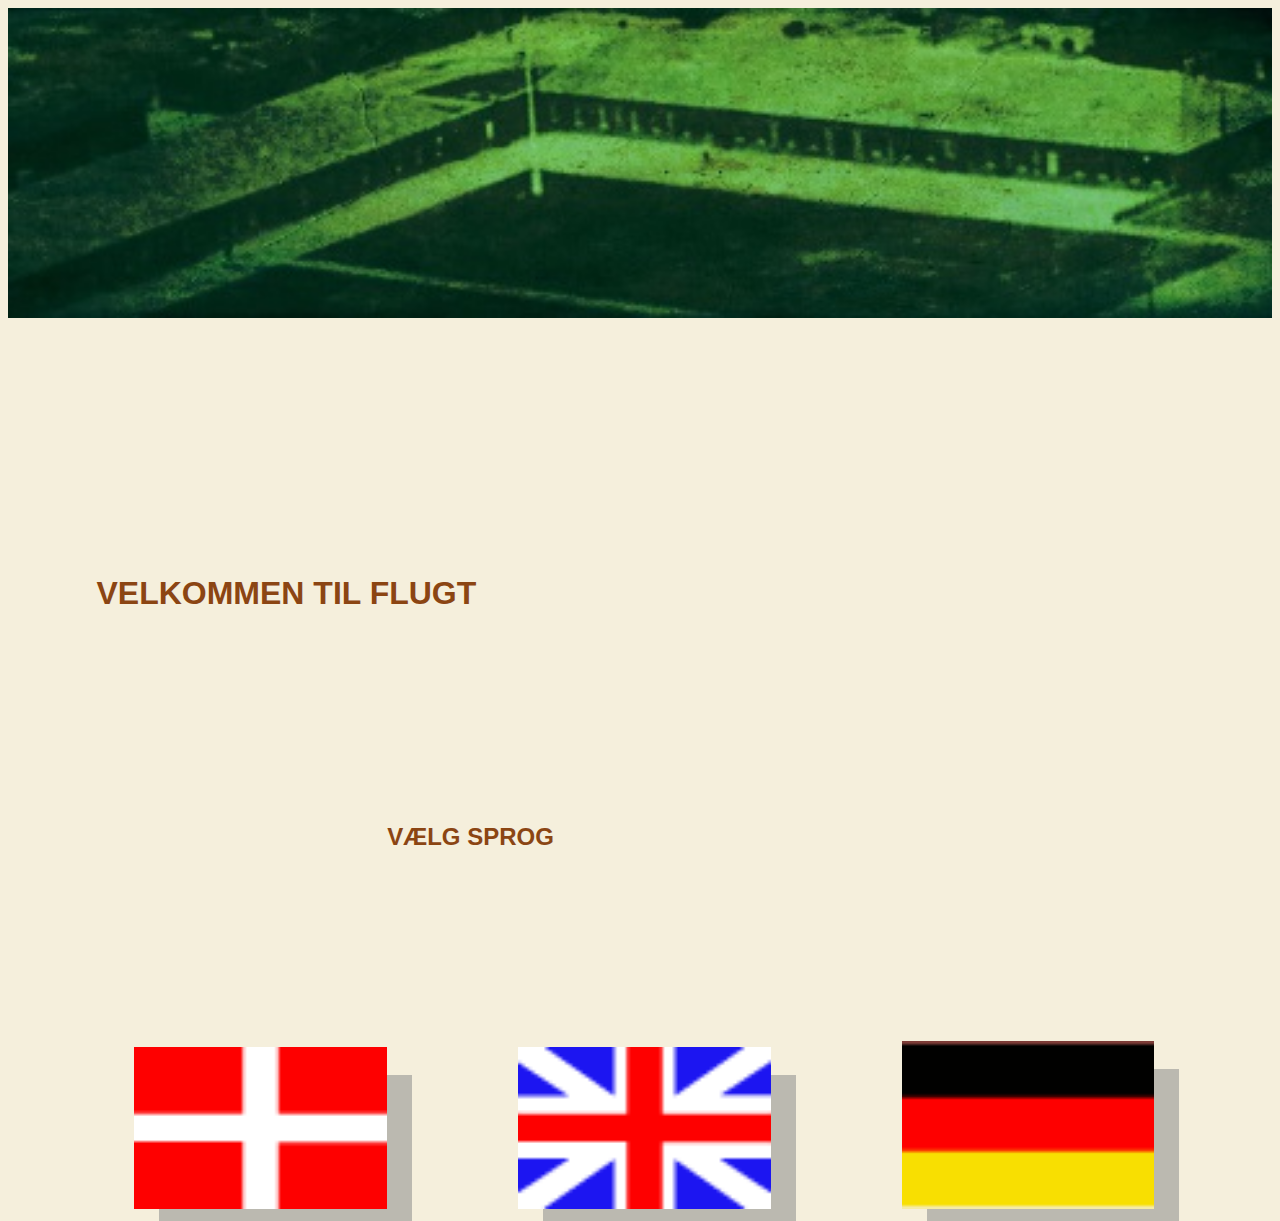
==== index.html @ 1ba5658e "flag" ====
<!DOCTYPE html>
    <html lang="da">
        <head>
            <link rel="stylesheet" href="css/index.css"> 
            <title> Flugt - Oplev lejren der var
            </title>
            <script src="javascript/flugt.js">
            </script>
        </head>
        <body>
           <img class="baggrundlogin" src="billeder/gren.jpg" alt="baggrund">
            <img class="logologin" src="billeder/flugt%20rapport%20logo.png" alt="logo">
            <h1 class="velkommen">VELKOMMEN TIL FLUGT</h1>
            <h2 class="sprog">VÆLG SPROG</h2>
            
            <div class="flag">
                <img class="dansk" src="billeder/Dansk_Dansk_Dansk.png" alt="dansk">
                <img class="engelsk" src="billeder/Engelsk_Engelsk_Engelsk.png" alt="engelsk"> 
                <img class="tysk" src="billeder/Tysk_Tysk_Tysk.png" alt="tysk"> 
            </div>
            
            <div class="danskflag">

                
            </div>
        </body>
    </html>
---- css/index.css ----
body {
    background-color: #f5efdc;
    font-family: 'helvetica';
    color: #8B4513;

}


/* Startside med sprog*/
.baggrundlogin {
     height: 50%;
     width: 100%;
    
}

.logologin {
    position: absolute;
    width: 50%;
    margin: 24%;
    margin-top: -24%;
}

.velkommen {
    padding-left: 7%;
    text-size-adjust: 380%;
    margin-top: 20%;
}

.sprog {
    padding-left: 30%;
    padding-top: 15%;
    text-size-adjust: 320%;
}


.flag{
    margin-top: 15%;
    margin-left: 0%;
}

.dansk{
    width: 20%;
    margin-left: 10%;
    box-shadow: 25px 28px #8888;
    
}

.engelsk{
    width: 20%;
    margin-left: 10%;
    box-shadow: 25px 28px #8888;
}

.tysk{
    width: 20%;
    margin-left: 10%;
    box-shadow: 25px 28px #8888;
}


/*Login-side*/

/* Spilleside*/

.logoquiz{
    position: absolute;
    width: 50%;
    margin: 0 23.5%;
}

.baggrundquiz{
    margin-bottom: 10%;
}

.kort{
    width: 100%;
    position: absolute;
}


.knap1{
    position: absolute;
    margin-left: 75.5%;
    margin-top: 10%;
    cursor: pointer;
    border-radius: 25px;

}

.knap2{
    position: absolute;
    margin-left: 62.5%;
    margin-top: 14%;
    border-radius: 25px;
    cursor: pointer;
}


 
.knap3{
    position: absolute;
    margin-left: 36%;
    margin-top: 33%;
    border-radius: 25px;
    cursor: pointer;
}

.knap4{
    position: absolute;
    margin-left: 20%;
    margin-top: 27%;
    border-radius: 25px;

    cursor: pointer;
}


.knap5{
    position: absolute;
    margin-left: 3%;
    margin-top: 18%;
    border-radius: 25px;
    cursor: pointer;

}

.knap6{
    position: absolute;
    margin-top: 31%;
    border-radius: 25px;
    cursor: pointer;
}

.knap7{
    position: absolute;
    margin-left: 24%;
    margin-top: 41%;
    border-radius: 25px;
    cursor: pointer;
}

.knap8{
    position: absolute;
    margin-left: 34%;
    margin-top: 45.5%;
    border-radius: 25px;
    cursor: pointer;
}

.knap9{
    position: absolute;
    margin-left: 47%;
    margin-top: 55%;
    border-radius: 25px;
    cursor: pointer;
}

.knap10{
    position: absolute;
    margin-left: 63%;
    margin-top: 52%;
    border-radius: 25px;
    cursor: pointer;
}

.knap11{
    position: absolute;
    margin-left: 88%;
    margin-top: 11%;
    border-radius: 25px;
    cursor: pointer;
}

.knap12{
    position: absolute;
    margin-left: 90%;
    border-radius: 25px;
    cursor: pointer;
}

/* Feedback */


.logo {
    margin-left: 24%;
    position: absolute;
}

.baggrund {
    height: 50%;
    width: 100%;
    
}


.feedbacktekst {

    font-size: 300%;
    box-shadow: 3% 3% 5% 5%;
    padding: 10% 10% 20% 10%;
    border: 1px solid #BFBFBF;
    background-color: #fbfbf0;
    box-shadow: 5px 10px 40px #aaaaaa;
    color: #000000;
    margin-left: 5%;
    margin-right: 5%;
    padding: 3%;
    margin-top: 15%;
    border-radius: 3%;
    border: none;

}


/* feedbackform */

input[type=text],
select,
textarea {
    width: 100%;
    padding: 12%;
    border: solid #ccc;
    border-radius: 2%;
    box-sizing: border-box;
    margin-top: 3%;
    margin-bottom: 2%;
    resize: vertical
}

/* send */

input[type=submit] {
    background-color: #4CAF50;
    color: #000000;
    padding: 5% 10%;
    border: none;
    border-radius: 4%;
    cursor: pointer;
    font-size: 90%;
     box-shadow: 2px 8px 40px #aaaaaa;  

}

/* trykker på knappen send */

input[type=submit]:hover {
    background-color: #4CAF58;
}



.container {
    border-radius: 2%;
    padding: 2%;
    color: #000000;
    margin-left: 5%;
    margin-right: 5%;
    margin-top: 19%;
    font-size: 250%;
    box-shadow: 5px 10px 40px #aaaaaa;
    background-color: #fbfbf0;
}

 font-size: 250%;
    box-shadow: 3px 3px 5px 5px;
      padding: 10px 10px 20px 10px;
  border: 1px solid #BFBFBF;
  background-color: white;
  box-shadow: 10px 10px 5px #aaaaaa;
}
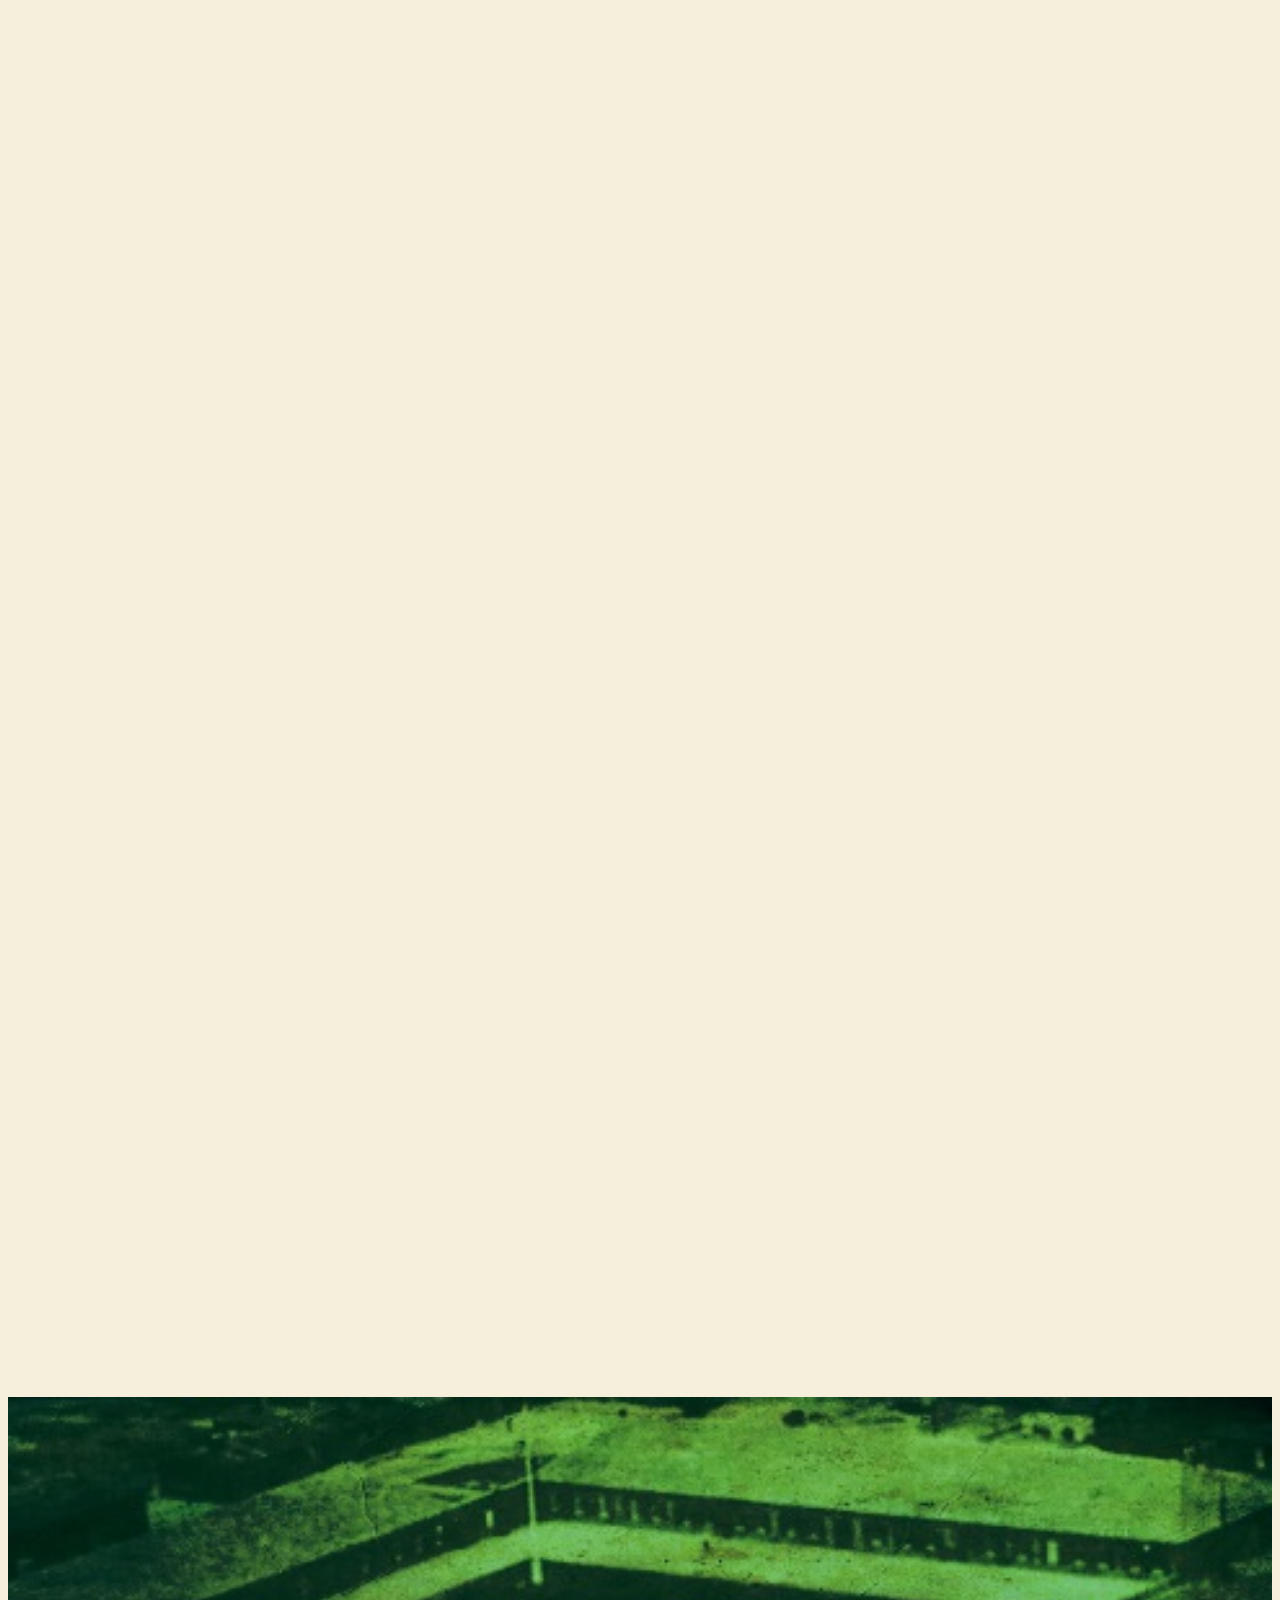
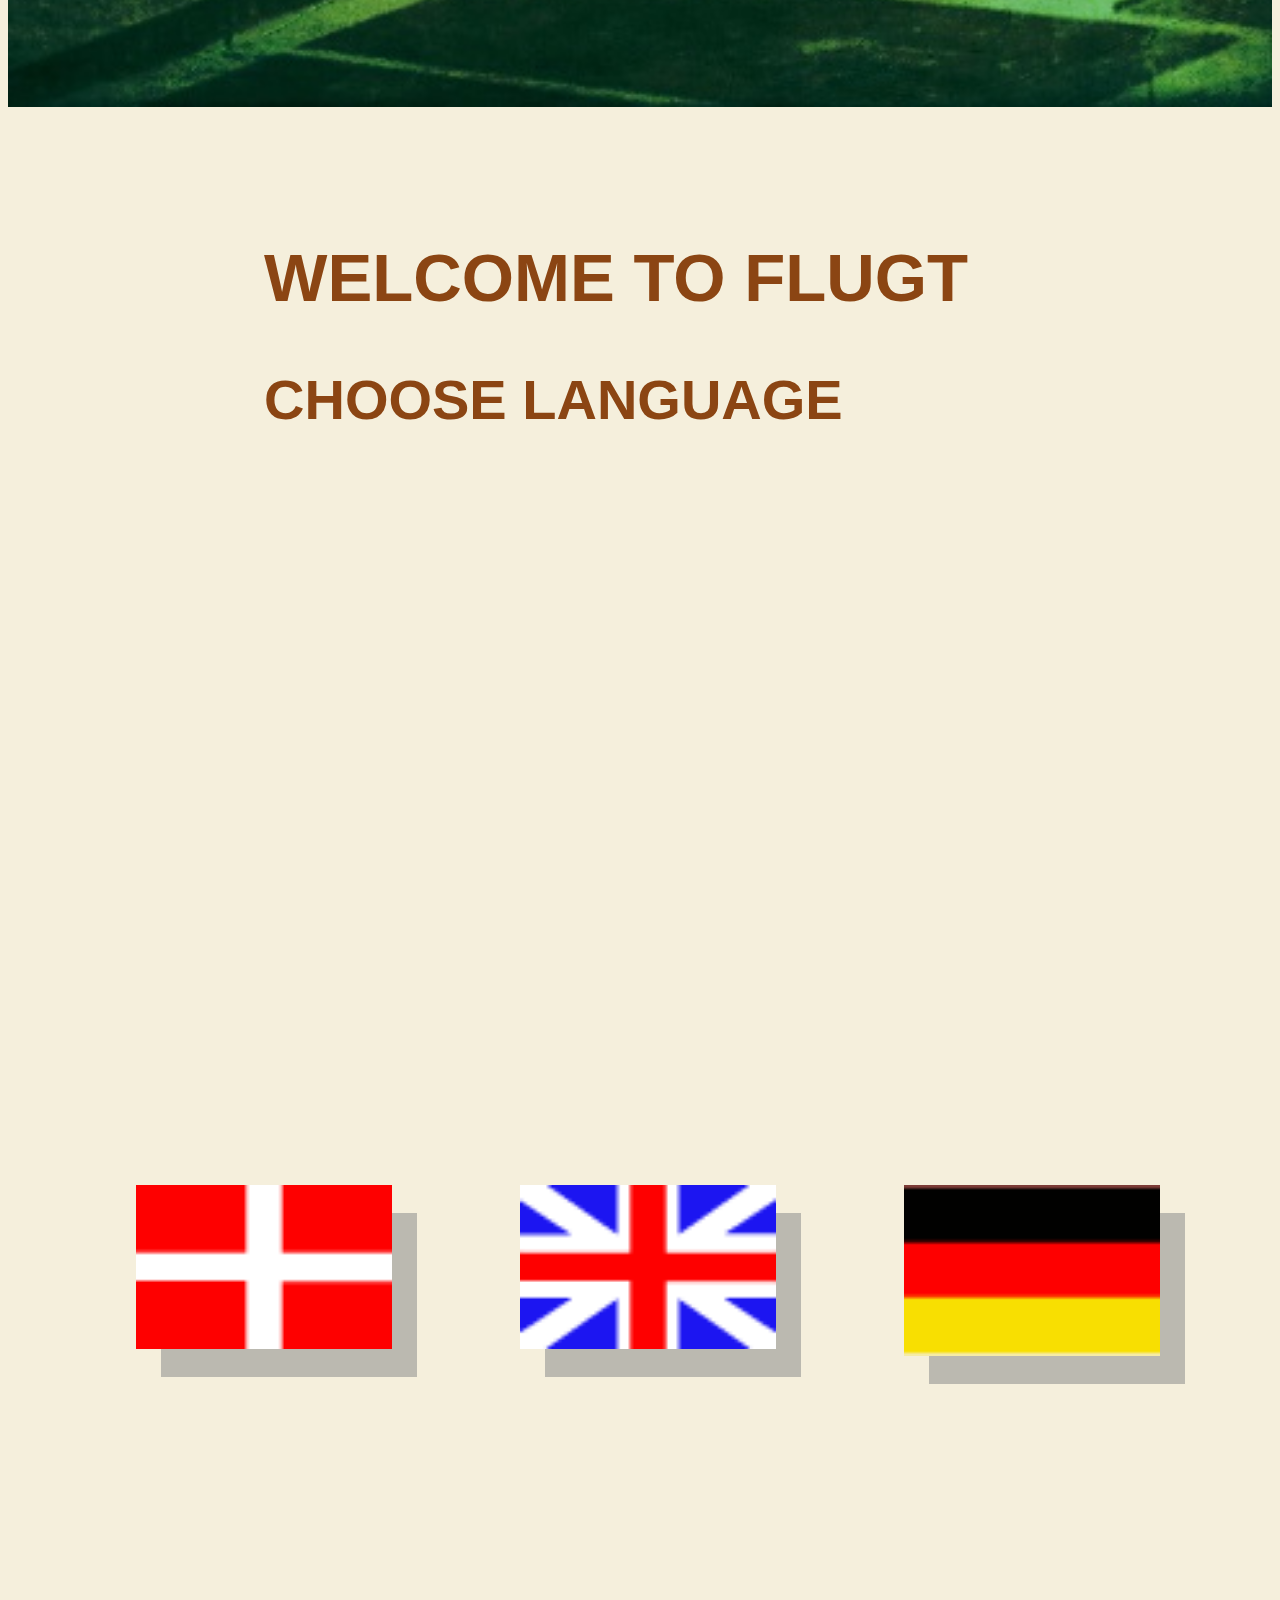
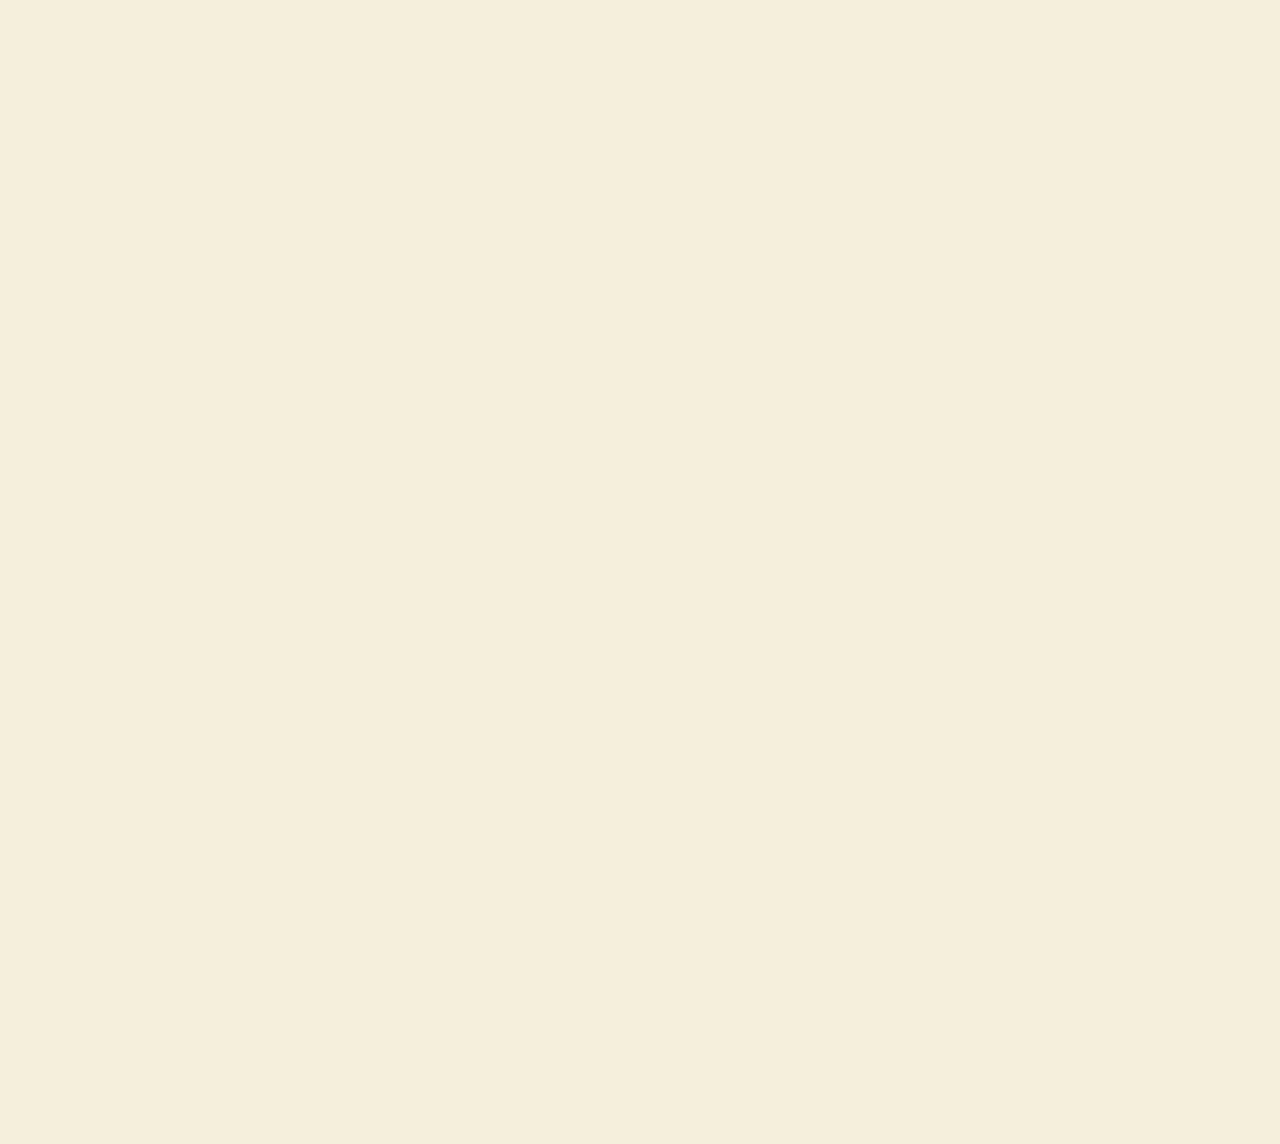
==== commit 7422cbcc: "lag" ====
--- a/index.html
+++ b/index.html
@@ -8,20 +8,57 @@
             </script>
         </head>
         <body>
-           <img class="baggrundlogin" src="billeder/gren.jpg" alt="baggrund">
-            <img class="logologin" src="billeder/flugt%20rapport%20logo.png" alt="logo">
-            <h1 class="velkommen">VELKOMMEN TIL FLUGT</h1>
-            <h2 class="sprog">VÆLG SPROG</h2>
             
-            <div class="flag">
-                <img class="dansk" src="billeder/Dansk_Dansk_Dansk.png" alt="dansk">
-                <img class="engelsk" src="billeder/Engelsk_Engelsk_Engelsk.png" alt="engelsk"> 
-                <img class="tysk" src="billeder/Tysk_Tysk_Tysk.png" alt="tysk"> 
+            <div class="danskflag">
+              
+               <img class="baggrundlogin" src="billeder/gren.jpg" alt="baggrund">
+                <img class="logologin" src="billeder/flugt%20rapport%20logo.png" alt="logo">
+                <h1 class="velkommen">VELKOMMEN TIL FLUGT</h1>
+                <h2 class="sprog">VÆLG SPROG</h2>
+            
+                <div class="flag">
+                    <img class="dansk" src="billeder/Dansk_Dansk_Dansk.png" alt="dansk">
+                    <img class="engelsk" src="billeder/Engelsk_Engelsk_Engelsk.png" alt="engelsk"> 
+                    <img class="tysk" src="billeder/Tysk_Tysk_Tysk.png" alt="tysk"> 
+                </div>
+     
             </div>
             
-            <div class="danskflag">
-
-                
+            <div class="engelskflag">
+              
+               <img class="baggrundlogin" src="billeder/gren.jpg" alt="baggrund">
+                <img class="logologin" src="billeder/flugt%20rapport%20logo.png" alt="logo">
+                <h1 class="welcome">WELCOME TO FLUGT</h1>
+                <h2 class="language">CHOOSE LANGUAGE</h2>
+            
+                <div class="flag">
+                    <img class="dansk" src="billeder/Dansk_Dansk_Dansk.png" alt="dansk">
+                    <img class="engelsk" src="billeder/Engelsk_Engelsk_Engelsk.png" alt="engelsk"> 
+                    <img class="tysk" src="billeder/Tysk_Tysk_Tysk.png" alt="tysk"> 
+                </div>
+     
             </div>
+            
+            <div class="tyskflag">
+              
+               <img class="baggrundlogin" src="billeder/gren.jpg" alt="baggrund">
+                <img class="logologin" src="billeder/flugt%20rapport%20logo.png" alt="logo">
+                <h1 class="velkommen">WILLKOMMEN ZU FLUGT</h1>
+                <h2 class="sprog">SPRACHE WÄHLEN</h2>
+            
+                <div class="flag">
+                    <img class="dansk" src="billeder/Dansk_Dansk_Dansk.png" alt="dansk">
+                    <img class="engelsk" src="billeder/Engelsk_Engelsk_Engelsk.png" alt="engelsk"> 
+                    <img class="tysk" src="billeder/Tysk_Tysk_Tysk.png" alt="tysk"> 
+                </div>
+     
+            </div>
+            
+            
+            
+            
+            
+            
+            
         </body>
     </html> --- a/css/index.css
+++ b/css/index.css
@@ -21,24 +21,27 @@
 }
 
 .velkommen {
-    padding-left: 7%;
-    text-size-adjust: 380%;
-    margin-top: 20%;
+    position: absolute;
+    margin-left: 7%;
+    font-size: 420%;
+    margin-top: 25%;
 }
 
 .sprog {
+    position: absolute;
     padding-left: 30%;
-    padding-top: 15%;
-    text-size-adjust: 320%;
+    margin-top: 55%;
+    font-size: 350%;
 }
 
 
 .flag{
-    margin-top: 15%;
+    margin-top: 85%;
     margin-left: 0%;
 }
 
 .dansk{
+    position: absolute;
     width: 20%;
     margin-left: 10%;
     box-shadow: 25px 28px #8888;
@@ -46,17 +49,47 @@
 }
 
 .engelsk{
+    position: absolute;
     width: 20%;
-    margin-left: 10%;
+    margin-left: 40%;
     box-shadow: 25px 28px #8888;
 }
 
 .tysk{
+    position: absolute;
     width: 20%;
-    margin-left: 10%;
+    margin-left: 70%;
     box-shadow: 25px 28px #8888;
 }
 
+.danskflag{
+   visibility: hidden;
+    height: 0%;
+}
+
+.engelskflag{
+    
+    height: 0%;
+}
+
+.welcome{
+    position: absolute;
+    font-size: 420%;
+    margin-left: 20%;
+    margin-top: 10%;
+}
+
+.language{
+    position: absolute;
+    font-size: 350%;
+    margin-left: 20%;
+    margin-top: 20%;
+}
+
+.tyskflag{
+   visibility: hidden;
+    height: 0%;
+}
 
 /*Login-side*/
 
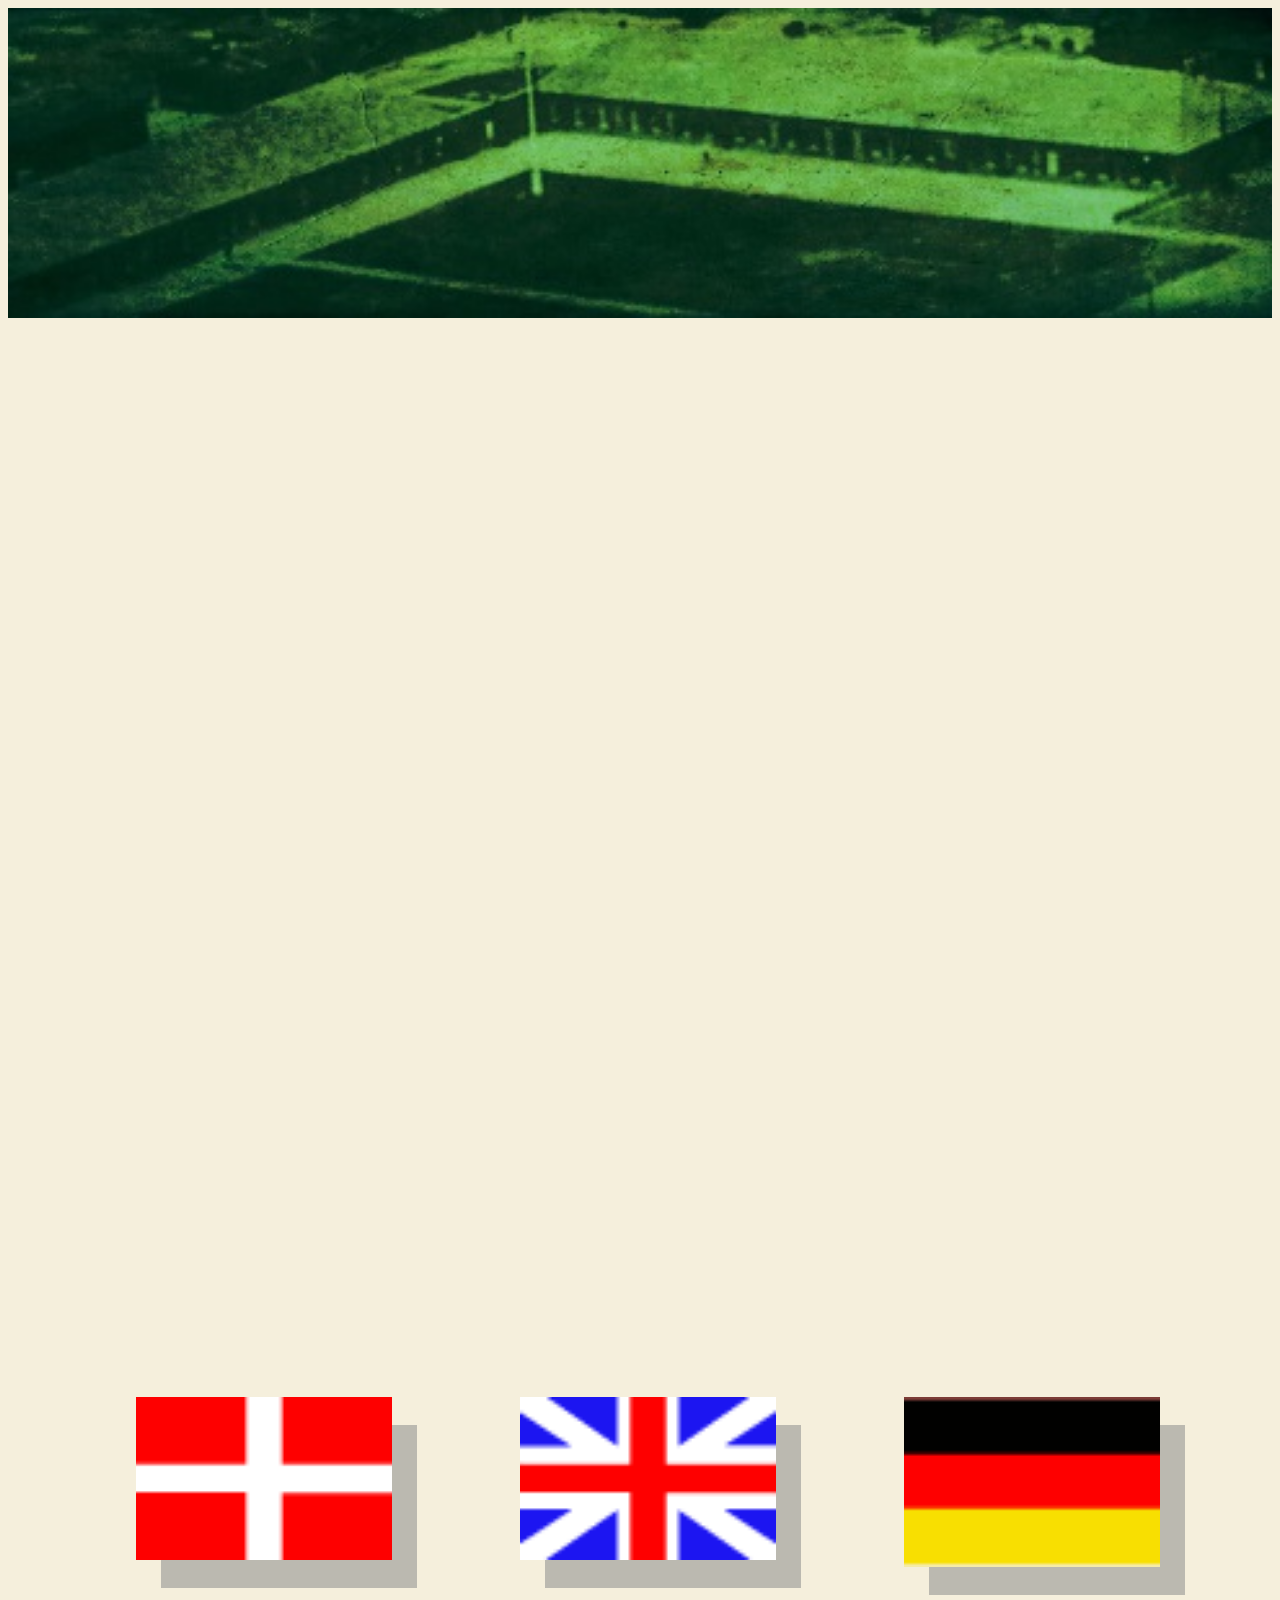
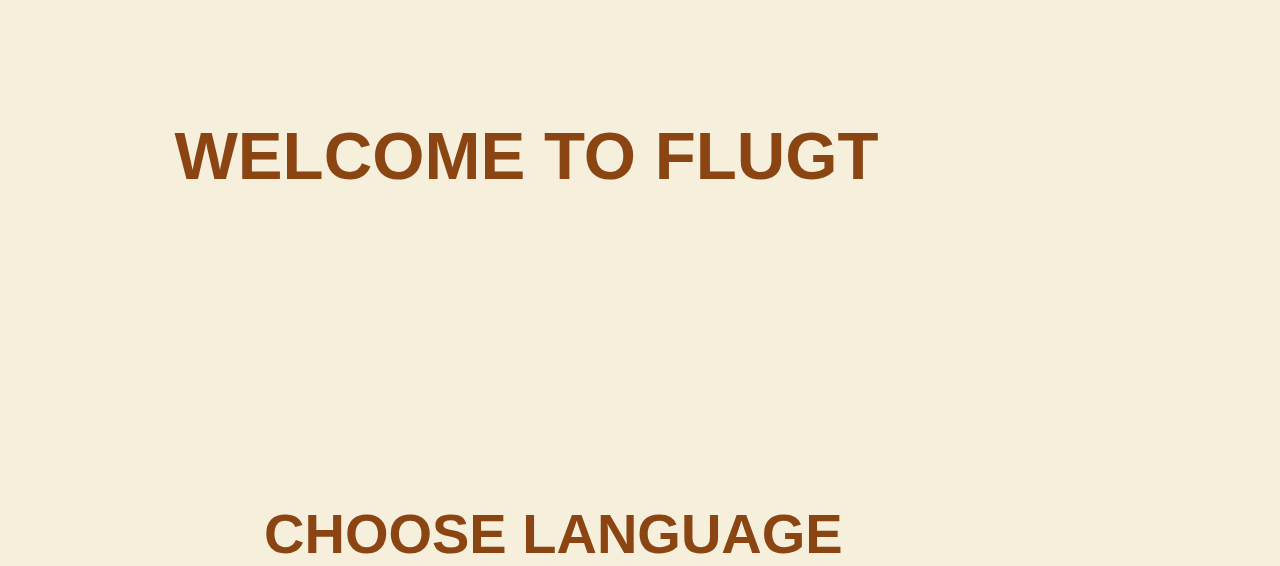
==== commit 9032c87e: "flag" ====
--- a/index.html
+++ b/index.html
@@ -8,11 +8,11 @@
             </script>
         </head>
         <body>
-            
+            <img class="baggrundlogin" src="billeder/gren.jpg" alt="baggrund">
+                <img class="logologin" src="billeder/flugt%20rapport%20logo.png" alt="logo">
+                
             <div class="danskflag">
               
-               <img class="baggrundlogin" src="billeder/gren.jpg" alt="baggrund">
-                <img class="logologin" src="billeder/flugt%20rapport%20logo.png" alt="logo">
                 <h1 class="velkommen">VELKOMMEN TIL FLUGT</h1>
                 <h2 class="sprog">VÆLG SPROG</h2>
             
@@ -26,8 +26,6 @@
             
             <div class="engelskflag">
               
-               <img class="baggrundlogin" src="billeder/gren.jpg" alt="baggrund">
-                <img class="logologin" src="billeder/flugt%20rapport%20logo.png" alt="logo">
                 <h1 class="welcome">WELCOME TO FLUGT</h1>
                 <h2 class="language">CHOOSE LANGUAGE</h2>
             
@@ -40,11 +38,9 @@
             </div>
             
             <div class="tyskflag">
-              
-               <img class="baggrundlogin" src="billeder/gren.jpg" alt="baggrund">
-                <img class="logologin" src="billeder/flugt%20rapport%20logo.png" alt="logo">
-                <h1 class="velkommen">WILLKOMMEN ZU FLUGT</h1>
-                <h2 class="sprog">SPRACHE WÄHLEN</h2>
+             
+                <h1 class="willkommen">WILLKOMMEN ZU FLUGT</h1>
+                <h2 class="sprache">SPRACHE WÄHLEN</h2>
             
                 <div class="flag">
                     <img class="dansk" src="billeder/Dansk_Dansk_Dansk.png" alt="dansk">
--- a/css/index.css
+++ b/css/index.css
@@ -29,7 +29,7 @@
 
 .sprog {
     position: absolute;
-    padding-left: 30%;
+    margin-left: 30%;
     margin-top: 55%;
     font-size: 350%;
 }
@@ -75,20 +75,34 @@
 .welcome{
     position: absolute;
     font-size: 420%;
-    margin-left: 20%;
-    margin-top: 10%;
+    margin-left: 13%;
+    margin-top: 25%;
 }
 
 .language{
     position: absolute;
     font-size: 350%;
     margin-left: 20%;
-    margin-top: 20%;
+    margin-top: 55%;
 }
 
 .tyskflag{
-   visibility: hidden;
+    visibility: hidden;
     height: 0%;
+}
+
+.willkommen{
+    position: absolute;
+    font-size: 420%;
+    margin-left: 13%;
+    margin-top: -65%;
+}
+
+.sprache{
+    position: absolute;
+    font-size: 350%;
+    margin-left: 25%;
+    margin-top: -45%;
 }
 
 /*Login-side*/
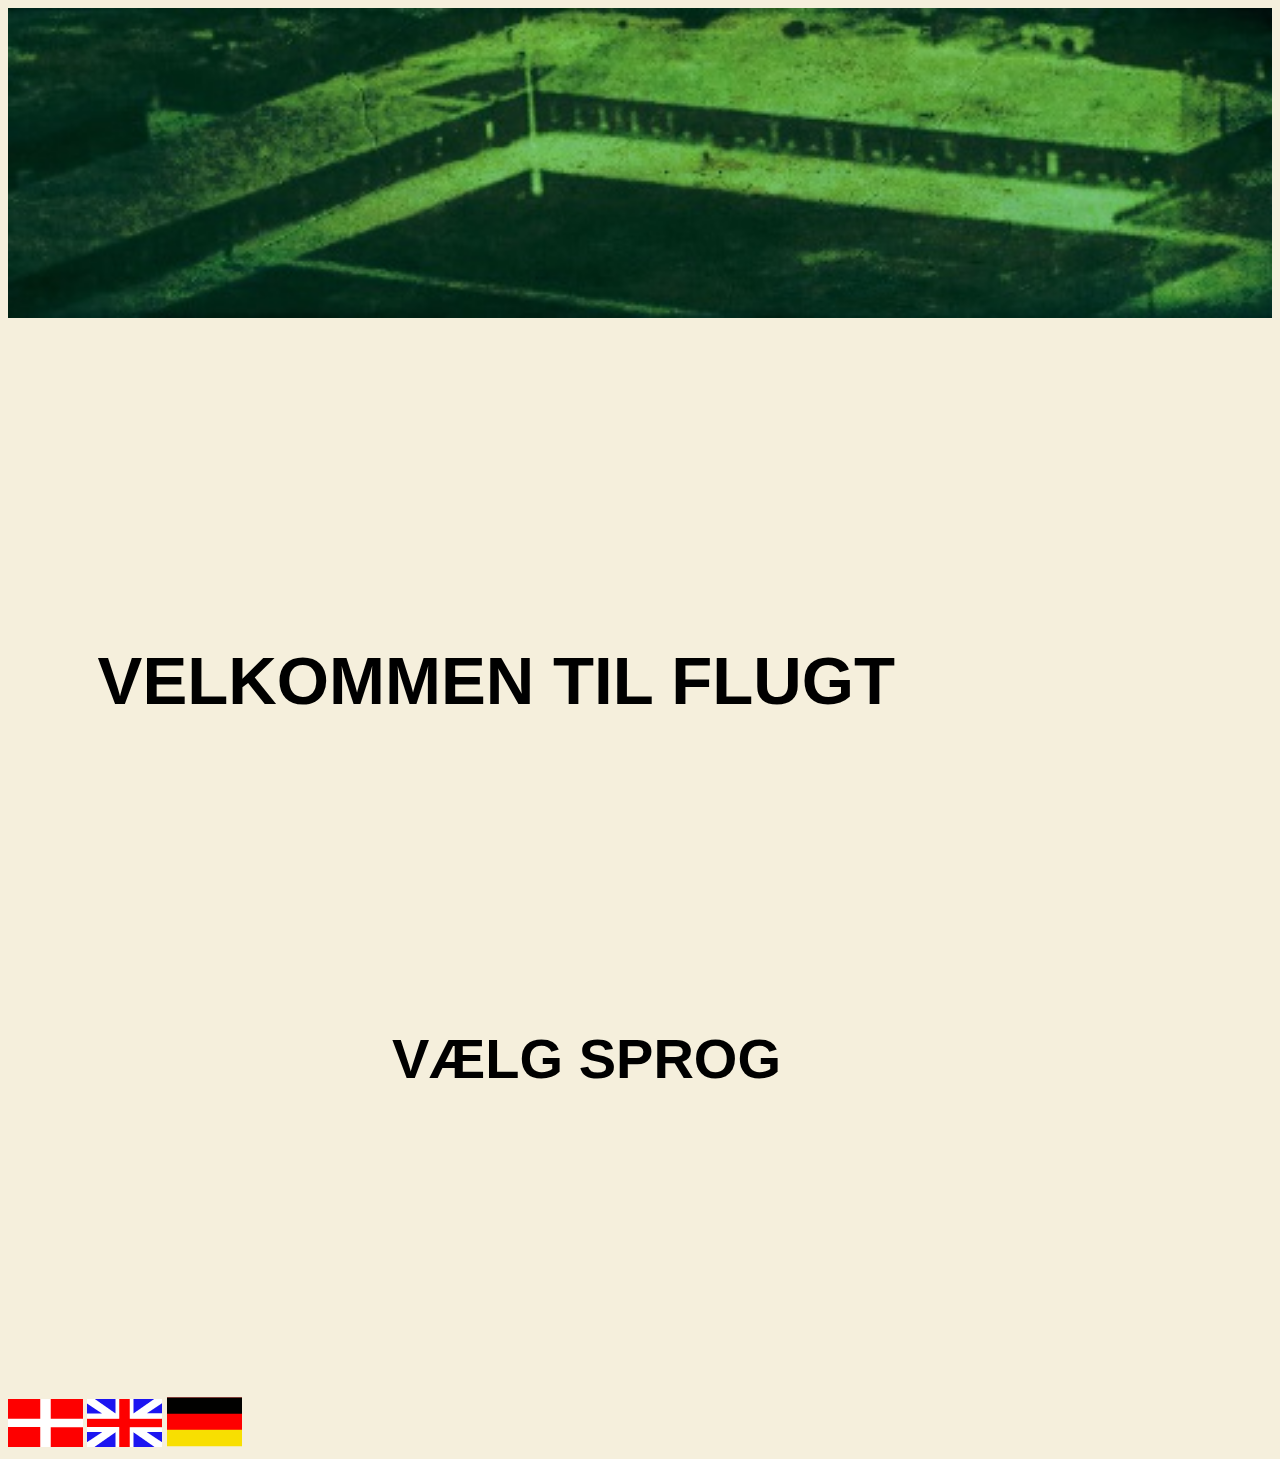
==== commit a664eaef: "fail" ====
--- a/index.html
+++ b/index.html
@@ -8,53 +8,18 @@
             </script>
         </head>
         <body>
+           
             <img class="baggrundlogin" src="billeder/gren.jpg" alt="baggrund">
-                <img class="logologin" src="billeder/flugt%20rapport%20logo.png" alt="logo">
+             <img class="logologin" src="billeder/flugt%20rapport%20logo.png" alt="logo">
                 
-            <div class="danskflag">
-              
                 <h1 class="velkommen">VELKOMMEN TIL FLUGT</h1>
                 <h2 class="sprog">VÆLG SPROG</h2>
             
-                <div class="flag">
+                <div id="flag">
                     <img class="dansk" src="billeder/Dansk_Dansk_Dansk.png" alt="dansk">
                     <img class="engelsk" src="billeder/Engelsk_Engelsk_Engelsk.png" alt="engelsk"> 
                     <img class="tysk" src="billeder/Tysk_Tysk_Tysk.png" alt="tysk"> 
                 </div>
-     
-            </div>
-            
-            <div class="engelskflag">
-              
-                <h1 class="welcome">WELCOME TO FLUGT</h1>
-                <h2 class="language">CHOOSE LANGUAGE</h2>
-            
-                <div class="flag">
-                    <img class="dansk" src="billeder/Dansk_Dansk_Dansk.png" alt="dansk">
-                    <img class="engelsk" src="billeder/Engelsk_Engelsk_Engelsk.png" alt="engelsk"> 
-                    <img class="tysk" src="billeder/Tysk_Tysk_Tysk.png" alt="tysk"> 
-                </div>
-     
-            </div>
-            
-            <div class="tyskflag">
-             
-                <h1 class="willkommen">WILLKOMMEN ZU FLUGT</h1>
-                <h2 class="sprache">SPRACHE WÄHLEN</h2>
-            
-                <div class="flag">
-                    <img class="dansk" src="billeder/Dansk_Dansk_Dansk.png" alt="dansk">
-                    <img class="engelsk" src="billeder/Engelsk_Engelsk_Engelsk.png" alt="engelsk"> 
-                    <img class="tysk" src="billeder/Tysk_Tysk_Tysk.png" alt="tysk"> 
-                </div>
-     
-            </div>
-            
-            
-            
-            
-            
-            
-            
+       
         </body>
     </html> --- a/css/index.css
+++ b/css/index.css
@@ -1,7 +1,7 @@
 body {
     background-color: #f5efdc;
     font-family: 'helvetica';
-    color: #8B4513;
+    color: black;
 
 }
 
@@ -20,6 +20,12 @@
     margin-top: -24%;
 }
 
+/* Billede af flagene */
+#flag{
+    margin-top: 85%;
+    margin-left: 0%;
+}
+
 .velkommen {
     position: absolute;
     margin-left: 7%;
@@ -35,75 +41,7 @@
 }
 
 
-.flag{
-    margin-top: 85%;
-    margin-left: 0%;
-}
-
-.dansk{
-    position: absolute;
-    width: 20%;
-    margin-left: 10%;
-    box-shadow: 25px 28px #8888;
-    
-}
-
-.engelsk{
-    position: absolute;
-    width: 20%;
-    margin-left: 40%;
-    box-shadow: 25px 28px #8888;
-}
-
-.tysk{
-    position: absolute;
-    width: 20%;
-    margin-left: 70%;
-    box-shadow: 25px 28px #8888;
-}
-
-.danskflag{
-   visibility: hidden;
-    height: 0%;
-}
-
-.engelskflag{
-    
-    height: 0%;
-}
-
-.welcome{
-    position: absolute;
-    font-size: 420%;
-    margin-left: 13%;
-    margin-top: 25%;
-}
-
-.language{
-    position: absolute;
-    font-size: 350%;
-    margin-left: 20%;
-    margin-top: 55%;
-}
-
-.tyskflag{
-    visibility: hidden;
-    height: 0%;
-}
-
-.willkommen{
-    position: absolute;
-    font-size: 420%;
-    margin-left: 13%;
-    margin-top: -65%;
-}
-
-.sprache{
-    position: absolute;
-    font-size: 350%;
-    margin-left: 25%;
-    margin-top: -45%;
-}
+
 
 /*Login-side*/
 
@@ -117,6 +55,8 @@
 
 .baggrundquiz{
     margin-bottom: 10%;
+    width: 100%;
+    
 }
 
 .kort{
@@ -127,106 +67,137 @@
 
 .knap1{
     position: absolute;
+    height: 50px;
+    width: 50px;
     margin-left: 75.5%;
     margin-top: 10%;
     cursor: pointer;
     border-radius: 25px;
-
+    font-size: 36px;
 }
 
 .knap2{
     position: absolute;
-    margin-left: 62.5%;
-    margin-top: 14%;
-    border-radius: 25px;
-    cursor: pointer;
+    height: 50px;
+    width: 50px;
+    margin-left: 62%;
+    margin-top: 13.5%;
+    border-radius: 25px;
+    cursor: pointer;
+    font-size: 36px;
 }
 
 
  
 .knap3{
     position: absolute;
-    margin-left: 36%;
-    margin-top: 33%;
-    border-radius: 25px;
-    cursor: pointer;
+    height: 50px;
+    width: 50px;
+    margin-left: 35.5%;
+    margin-top: 32.5%;
+    border-radius: 25px;
+    cursor: pointer;
+    font-size: 36px;
 }
 
 .knap4{
     position: absolute;
-    margin-left: 20%;
-    margin-top: 27%;
-    border-radius: 25px;
-
-    cursor: pointer;
+    height: 50px;
+    width: 50px;
+    margin-left: 19.5%;
+    margin-top: 26.5%;
+    border-radius: 25px;
+    cursor: pointer;
+    font-size: 36px;
 }
 
 
 .knap5{
     position: absolute;
+    height: 50px;
+    width: 50px;
     margin-left: 3%;
     margin-top: 18%;
     border-radius: 25px;
     cursor: pointer;
+    font-size: 36px;
 
 }
 
 .knap6{
     position: absolute;
+    height: 50px;
+    width: 50px;
     margin-top: 31%;
     border-radius: 25px;
     cursor: pointer;
+    font-size: 36px;
 }
 
 .knap7{
     position: absolute;
-    margin-left: 24%;
-    margin-top: 41%;
-    border-radius: 25px;
-    cursor: pointer;
+    height: 50px;
+    width: 50px;
+    margin-left: 23.5%;
+    margin-top: 40.5%;
+    border-radius: 25px;
+    cursor: pointer;
+    font-size: 36px;
 }
 
 .knap8{
     position: absolute;
+    height: 50px;
+    width: 50px;
     margin-left: 34%;
-    margin-top: 45.5%;
-    border-radius: 25px;
-    cursor: pointer;
+    margin-top: 45%;
+    border-radius: 25px;
+    cursor: pointer;
+    font-size: 36px;
 }
 
 .knap9{
     position: absolute;
+    height: 50px;
+    width: 50px;
     margin-left: 47%;
-    margin-top: 55%;
-    border-radius: 25px;
-    cursor: pointer;
+    margin-top: 54.5%;
+    border-radius: 25px;
+    cursor: pointer;
+    font-size: 36px;
 }
 
 .knap10{
     position: absolute;
+    height: 50px;
+    width: 50px;
     margin-left: 63%;
     margin-top: 52%;
     border-radius: 25px;
     cursor: pointer;
+    font-size: 36px;
 }
 
 .knap11{
     position: absolute;
-    margin-left: 88%;
-    margin-top: 11%;
-    border-radius: 25px;
-    cursor: pointer;
+    height: 50px;
+    width: 50px;
+    margin-left: 88.5%;
+    margin-top: 10.5%;
+    border-radius: 25px;
+    cursor: pointer;
+    font-size: 36px;
 }
 
 .knap12{
     position: absolute;
-    margin-left: 90%;
-    border-radius: 25px;
-    cursor: pointer;
-}
-
-/* Feedback */
-
+    height: 50px;
+    width: 50px;
+    margin-left: 90.5%;
+    border-radius: 25px;
+    cursor: pointer;
+    font-size: 36px;
+}
 
 .logo {
     margin-left: 24%;
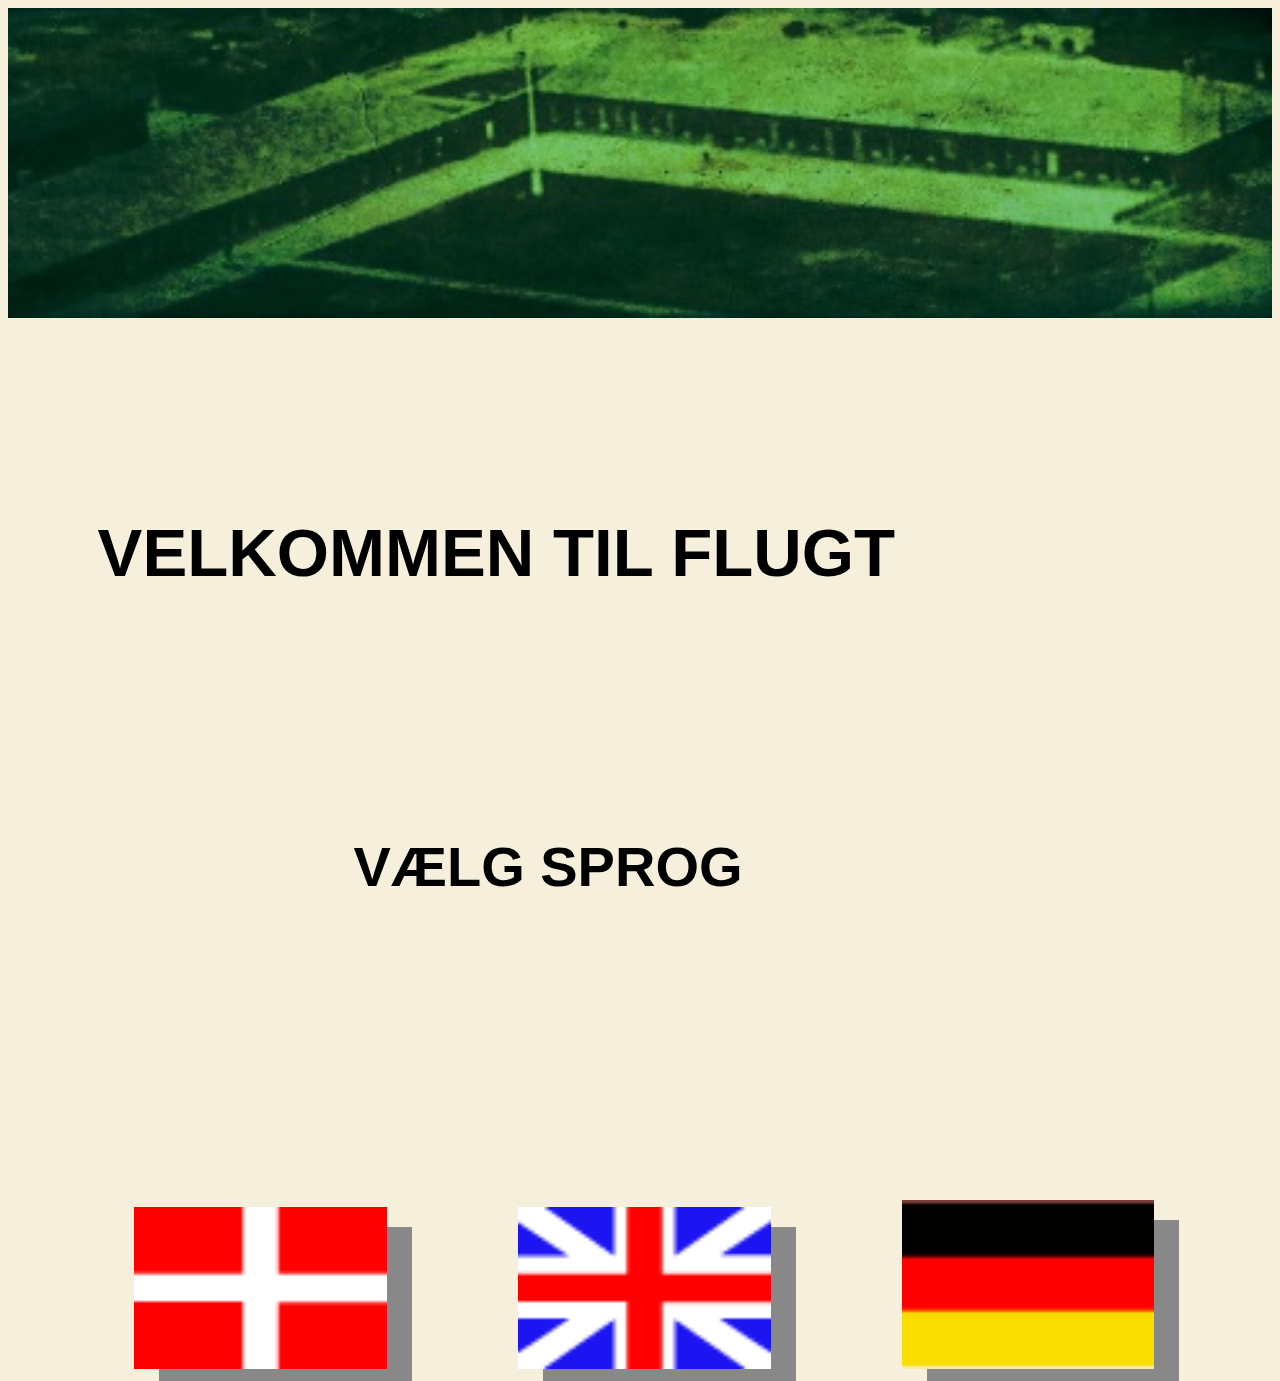
==== commit 5a58355d: "rettelser" ====
--- a/index.html
+++ b/index.html
@@ -15,7 +15,7 @@
                 <h1 class="velkommen">VELKOMMEN TIL FLUGT</h1>
                 <h2 class="sprog">VÆLG SPROG</h2>
             
-                <div id="flag">
+                <div class="flag">
                     <img class="dansk" src="billeder/Dansk_Dansk_Dansk.png" alt="dansk">
                     <img class="engelsk" src="billeder/Engelsk_Engelsk_Engelsk.png" alt="engelsk"> 
                     <img class="tysk" src="billeder/Tysk_Tysk_Tysk.png" alt="tysk"> 
--- a/css/index.css
+++ b/css/index.css
@@ -20,27 +20,38 @@
     margin-top: -24%;
 }
 
-/* Billede af flagene */
-#flag{
-    margin-top: 85%;
-    margin-left: 0%;
-}
-
 .velkommen {
     position: absolute;
     margin-left: 7%;
     font-size: 420%;
-    margin-top: 25%;
+    margin-top: 15%;
 }
 
 .sprog {
     position: absolute;
-    margin-left: 30%;
-    margin-top: 55%;
+    margin-left: 27%;
+    margin-top: 40%;
     font-size: 350%;
 }
 
-
+.dansk{
+    width: 20%;
+    margin-left: 10%;
+    margin-top: 70%;
+    box-shadow: 25px 20px #888888;
+}
+
+.engelsk{
+    width: 20%;
+    margin-left: 10%;
+    box-shadow: 25px 20px #888888;
+}
+
+.tysk{
+   width: 20%;
+    margin-left: 10%;
+    box-shadow: 25px 20px #888888;
+}
 
 
 /*Login-side*/
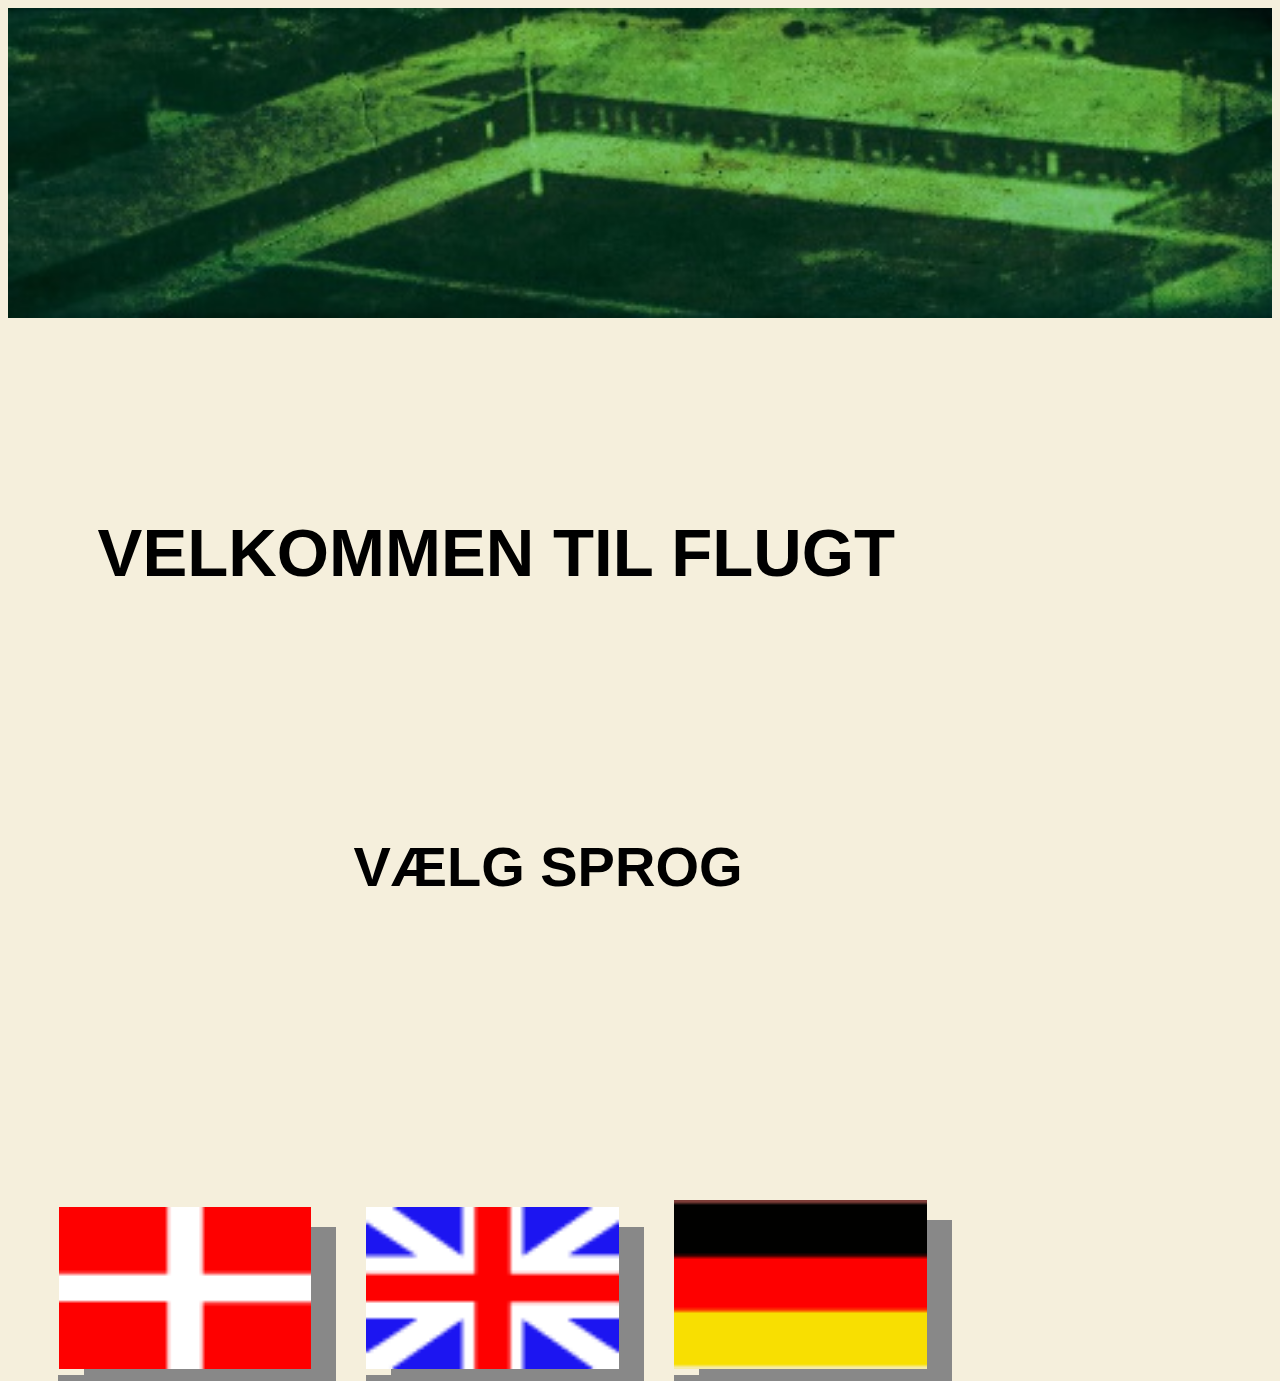
==== commit 4a1b5945: "knap" ====
--- a/index.html
+++ b/index.html
@@ -16,10 +16,13 @@
                 <h2 class="sprog">VÆLG SPROG</h2>
             
                 <div class="flag">
-                    <img class="dansk" src="billeder/Dansk_Dansk_Dansk.png" alt="dansk">
-                    <img class="engelsk" src="billeder/Engelsk_Engelsk_Engelsk.png" alt="engelsk"> 
-                    <img class="tysk" src="billeder/Tysk_Tysk_Tysk.png" alt="tysk"> 
+                    <botton onclick="danskflag()" class="dansk" type="button"><img class="dansk" src="billeder/Dansk_Dansk_Dansk.png" alt="dansk"></botton> 
+                    
+                    <botton onclick="engelskflag()" class="engelsk" type="button"><img class="engelsk" src="billeder/Engelsk_Engelsk_Engelsk.png" alt="engelsk"></botton>
+                    
+                    <botton onclick="tyskflag()" class="tysk" type="button"><img class="tysk" src="billeder/Tysk_Tysk_Tysk.png" alt="tysk"></botton>
                 </div>
        
+        
         </body>
     </html> --- a/css/index.css
+++ b/css/index.css
@@ -36,20 +36,20 @@
 
 .dansk{
     width: 20%;
-    margin-left: 10%;
+    margin-left: 2%;
     margin-top: 70%;
     box-shadow: 25px 20px #888888;
 }
 
 .engelsk{
     width: 20%;
-    margin-left: 10%;
+    margin-left: 2%;
     box-shadow: 25px 20px #888888;
 }
 
 .tysk{
    width: 20%;
-    margin-left: 10%;
+    margin-left: 2%;
     box-shadow: 25px 20px #888888;
 }
 
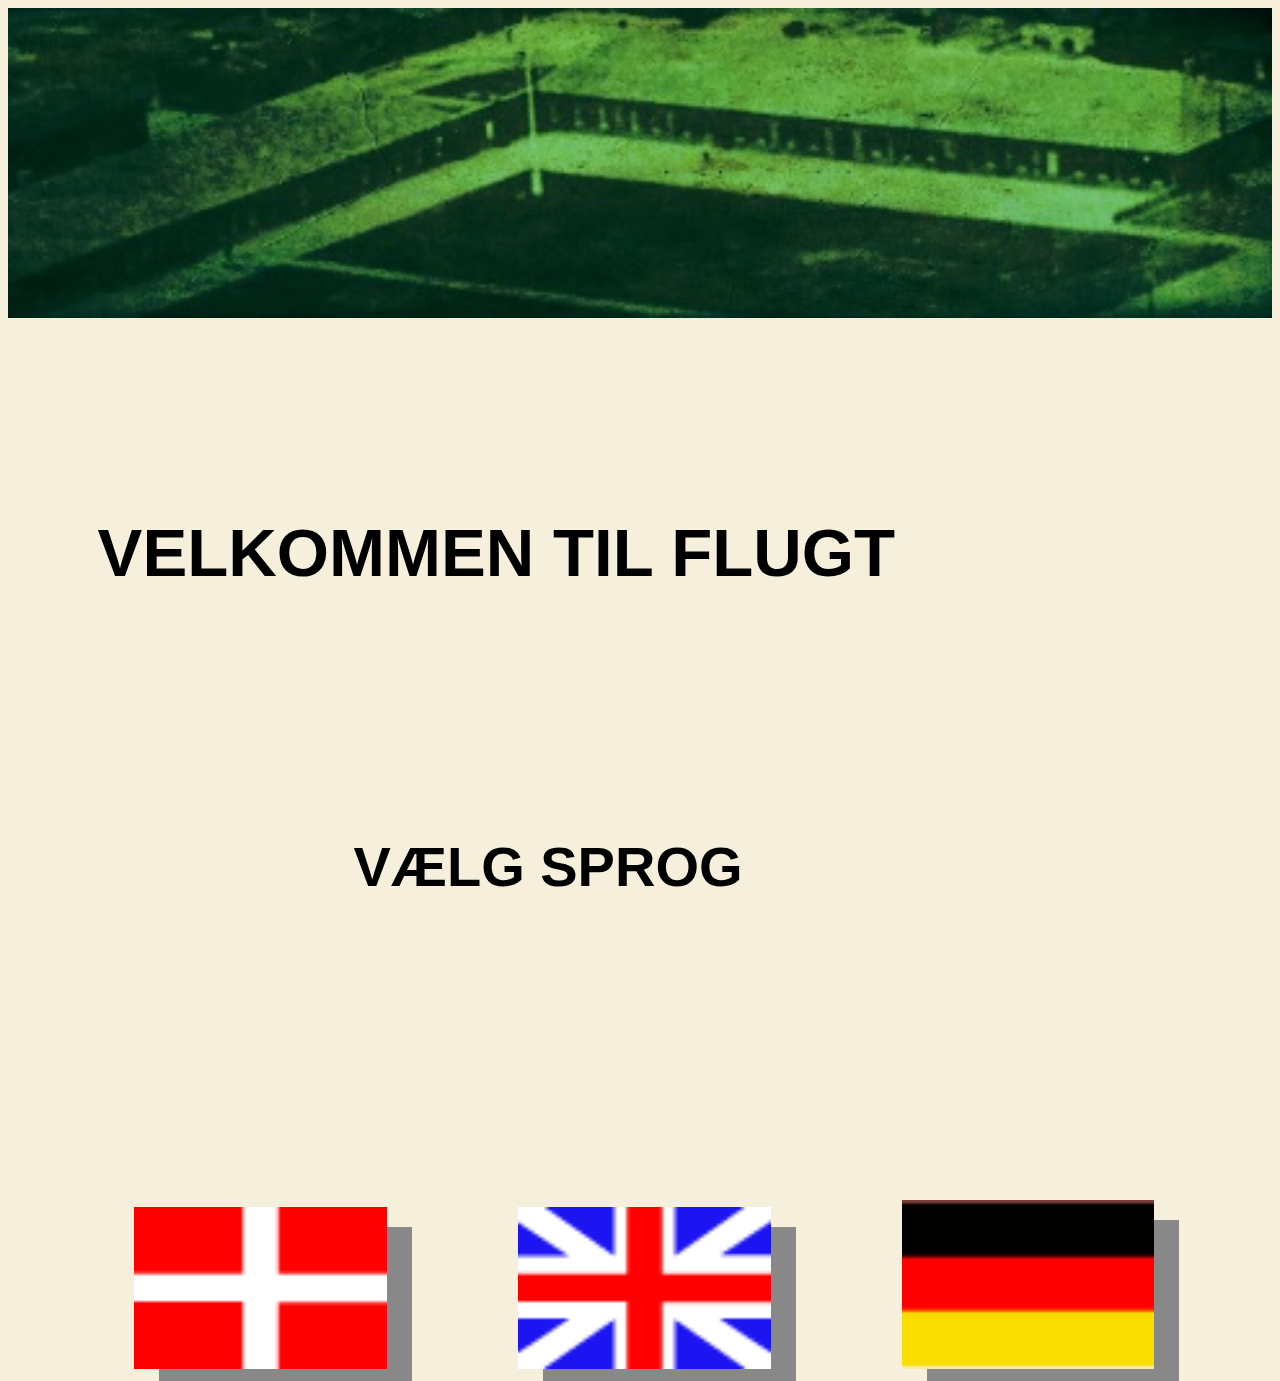
==== commit 5c16aedf: "knap" ====
--- a/index.html
+++ b/index.html
@@ -16,11 +16,11 @@
                 <h2 class="sprog">VÆLG SPROG</h2>
             
                 <div class="flag">
-                    <botton onclick="danskflag()" class="dansk" type="button"><img class="dansk" src="billeder/Dansk_Dansk_Dansk.png" alt="dansk"></botton> 
+                    <botton onclick="danskflag()" class="danskbutton" type="button"><img class="dansk" src="billeder/Dansk_Dansk_Dansk.png" alt="dansk"></botton> 
                     
-                    <botton onclick="engelskflag()" class="engelsk" type="button"><img class="engelsk" src="billeder/Engelsk_Engelsk_Engelsk.png" alt="engelsk"></botton>
+                    <botton onclick="engelskflag()" class="engelskbutton" type="button"><img class="engelsk" src="billeder/Engelsk_Engelsk_Engelsk.png" alt="engelsk"></botton>
                     
-                    <botton onclick="tyskflag()" class="tysk" type="button"><img class="tysk" src="billeder/Tysk_Tysk_Tysk.png" alt="tysk"></botton>
+                    <botton onclick="tyskflag()" class="tyskbutton" type="button"><img class="tysk" src="billeder/Tysk_Tysk_Tysk.png" alt="tysk"></botton>
                 </div>
        
         
--- a/css/index.css
+++ b/css/index.css
@@ -36,21 +36,38 @@
 
 .dansk{
     width: 20%;
-    margin-left: 2%;
+    margin-left: 10%;
     margin-top: 70%;
     box-shadow: 25px 20px #888888;
 }
 
+.danskbutton{
+    width: 20%;
+    
+    margin-top: 70%;
+}
 .engelsk{
     width: 20%;
-    margin-left: 2%;
+    margin-left: 10%;
     box-shadow: 25px 20px #888888;
+}
+
+.engelskbutton{
+    width: 20%;
+    
+    margin-top: 70%;
 }
 
 .tysk{
    width: 20%;
-    margin-left: 2%;
+    margin-left: 10%;
     box-shadow: 25px 20px #888888;
+}
+
+.tyskbutton{
+    width: 20%;
+    
+    margin-top: 70%;
 }
 
 
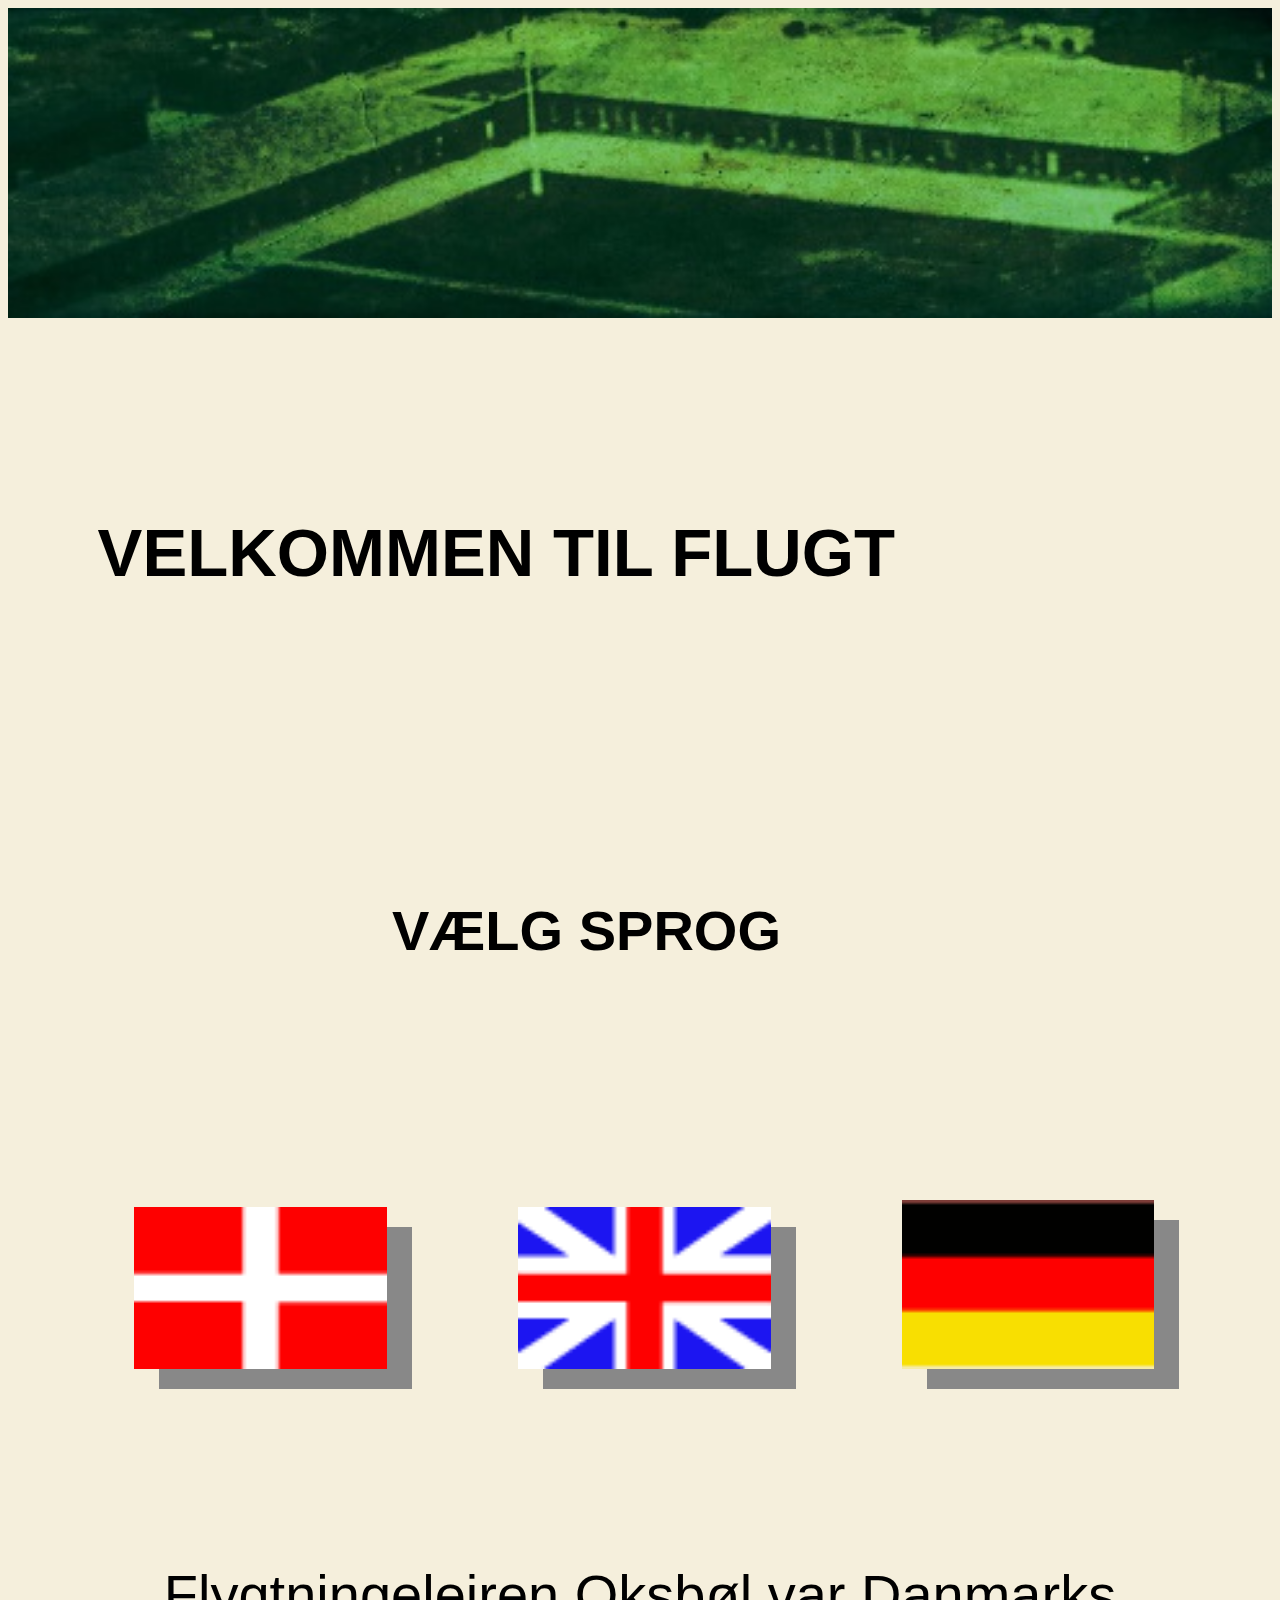
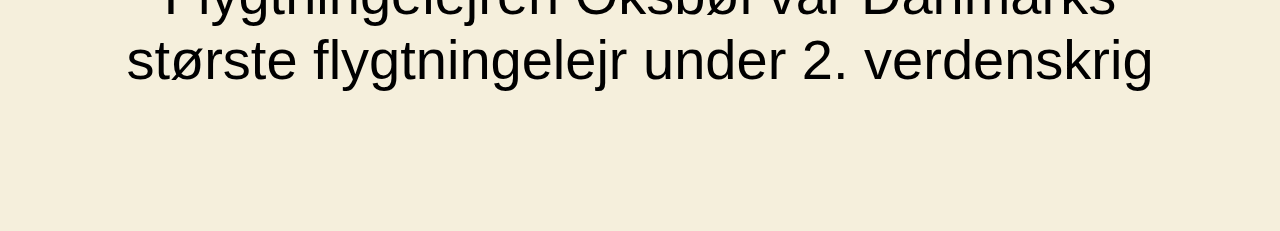
==== commit b147d0dd: "introtekst" ====
--- a/index.html
+++ b/index.html
@@ -22,7 +22,8 @@
                     
                     <botton onclick="tyskflag()" class="tyskbutton" type="button"><img class="tysk" src="billeder/Tysk_Tysk_Tysk.png" alt="tysk"></botton>
                 </div>
-       
+                
+                <p class="introtekst">Flygtningelejren Oksbøl var Danmarks største flygtningelejr under 2. verdenskrig</p>
         
         </body>
     </html> --- a/css/index.css
+++ b/css/index.css
@@ -29,8 +29,8 @@
 
 .sprog {
     position: absolute;
-    margin-left: 27%;
-    margin-top: 40%;
+    margin-left: 30%;
+    margin-top: 45%;
     font-size: 350%;
 }
 
@@ -68,6 +68,14 @@
     width: 20%;
     
     margin-top: 70%;
+}
+
+.introtekst{
+    font-size: 350%;
+    text-align: center;
+    margin: 5%;
+    margin-top: 15%;
+    margin-bottom: 11%;
 }
 
 
